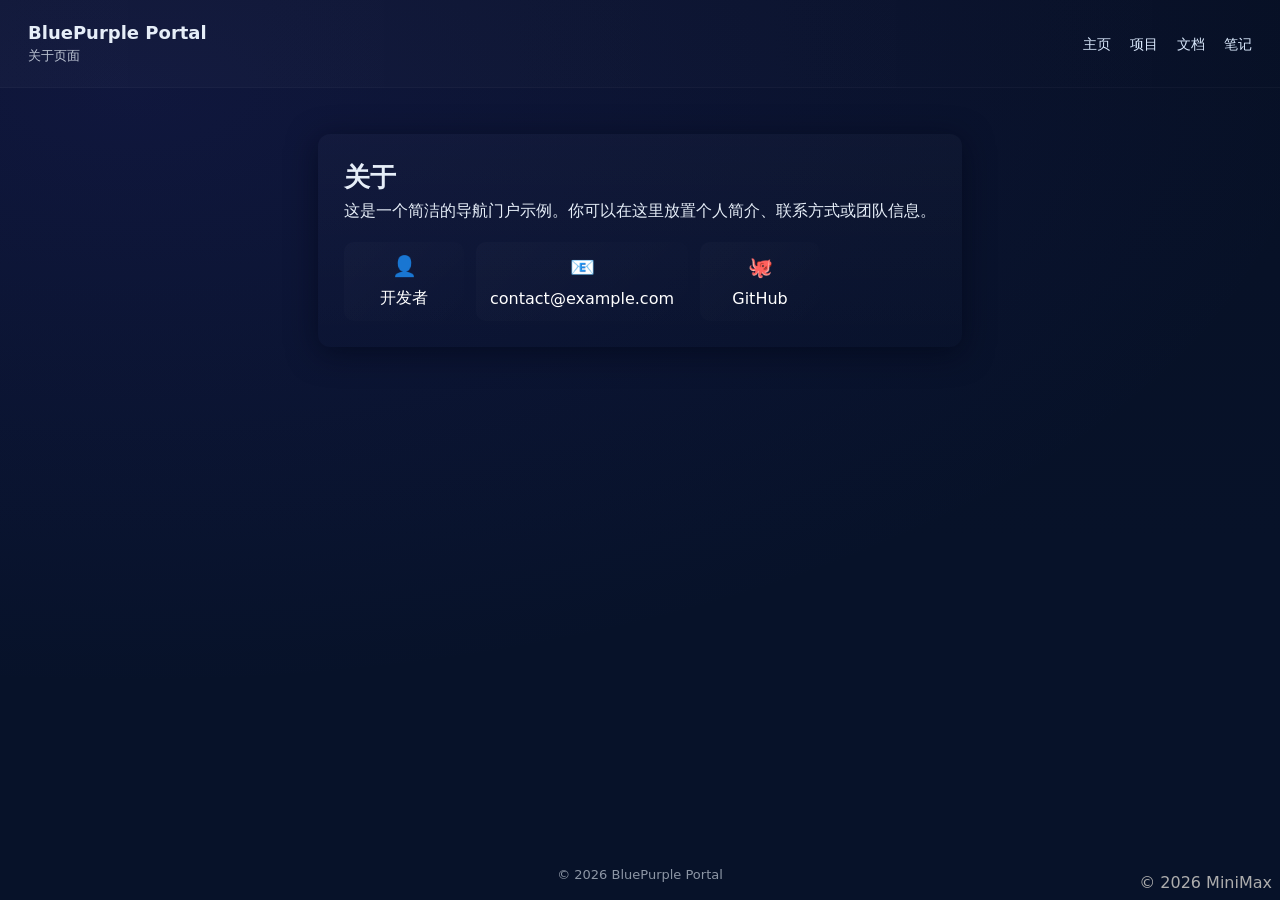
==== about.html @ db28b75b "门户网站" ====
<!doctype html>
<html lang="zh-CN">
<head>
  <meta charset="utf-8" />
  <meta name="viewport" content="width=device-width,initial-scale=1" />
  <title>关于 - BluePurple Portal</title>
  <link rel="stylesheet" href="styles.css" />
</head>
<body>
  <header class="topbar">
    <div class="brand">
      <h1>BluePurple Portal</h1>
      <p class="tagline">关于页面</p>
    </div>
    <div class="links">
      <a href="index.html">主页</a>
      <a href="projects.html">项目</a>
      <a href="docs.html">文档</a>
      <a href="notes.html">笔记</a>
    </div>
  </header>
  <main class="container">
    <section class="hero">
      <h2>关于</h2>
      <p>这是一个简洁的导航门户示例。你可以在这里放置个人简介、联系方式或团队信息。</p>
      <div class="cards" style="margin-top: 20px;">
        <div class="card" style="cursor:default;">
          <div class="icon">👤</div>
          <div>开发者</div>
        </div>
        <div class="card" style="cursor:default;">
          <div class="icon">📧</div>
          <div>contact@example.com</div>
        </div>
        <div class="card" style="cursor:default;">
          <div class="icon">🐙</div>
          <div>GitHub</div>
        </div>
      </div>
    </section>
  </main>
  <footer class="footer">© 2026 BluePurple Portal</footer>

<style>

* {
  margin: 0;
  padding: 0;
  box-sizing: border-box;
}

body {
  font-family: -apple-system, BlinkMacSystemFont, 'Segoe UI', Roboto, 'Helvetica Neue', Arial, sans-serif;
}

.inland-security-footer {
  position: fixed;
  z-index: 10;
  bottom: 0;
  right: 0;
  width: fit-content;
  display: flex;
  justify-content: flex-end;
}

.tooltip-container {
  position: relative;
}

.trigger-content {
  display: flex;
  flex-wrap: wrap;
  align-items: center;
  justify-content: center;
  padding: 8px;
  background-color: transparent;
  border-radius: 8px;
  cursor: pointer;
}

.minimax-link {
  display: flex;
  align-items: center;
  cursor: pointer;
  font-weight: 300;
  color: #adadad;
  text-decoration: none;
}

.minimax-link:visited {
  color: #adadad;
}

.minimax-link:hover {
  color: #666666;
}

.tooltip-content {
  position: absolute;
  bottom: 100%;
  right: 0;
  display: none;
  flex-direction: column;
  align-items: center;
  gap: 8px;
  padding: 8px;
  padding-bottom: 16px; /* 8px 内容间距 + 8px 用于鼠标移动的透明区域 */
  font-size: 12px;
  line-height: 17px;
  background-color: #fafafa;
  border-radius: 12px;
  white-space: nowrap;
  box-shadow: 0 2px 8px rgba(0, 0, 0, 0.15);
  color: #171717;
}

/* 创建透明的连接区域，让鼠标可以平滑移动到 tooltip */
.tooltip-content::after {
  content: '';
  position: absolute;
  bottom: -8px;
  left: 0;
  right: 0;
  height: 16px;
}

.tooltip-container:hover .tooltip-content {
  display: flex;
}

.info-section {
  display: flex;
  flex-wrap: wrap;
  justify-content: center;
  gap: 12px;
}

.beian-link {
  display: flex;
  align-items: center;
  text-decoration: none;
  color: #171717;
}

.beian-icon {
  width: 14px;
  height: 14px;
  margin-right: 2px;
}

.underline-text {
  color: #171717;
  text-decoration: underline;
}

.underline-text:hover {
  color: #000000;
}

/* 深色模式支持 */
@media (prefers-color-scheme: dark) {
  .trigger-content {
    background-color: transparent;
  }

  .minimax-link,
  .minimax-link:visited {
    color: #666666;
  }

  .minimax-link:hover {
    color: #adadad;
  }

  .tooltip-content {
    background-color: #262626;
    color: #ededed;
  }

  .beian-link,
  .underline-text {
    color: #ededed;
  }

  .underline-text:hover {
    color: #ffffff;
  }
}

</style>
<div class="inland-security-footer">
  <div class="tooltip-container">
    <div class="trigger-content">
      <a href="https://www.minimaxi.com/" target="_blank" rel="noreferrer" class="minimax-link">
        <span>© 2026 MiniMax</span>
      </a>
    </div>
    <div class="tooltip-content">
      <section class="info-section">
        <span>上海稀宇科技有限公司</span>
      </section>

      <section class="info-section">
        <a class="beian-link" href="https://www.beian.gov.cn/portal/registerSystemInfo?recordcode=31010402010179" target="_blank" rel="noreferrer">
          <img alt="hailuo-beian-icon" src="https://cdn.hailuoai.com/hailuo-video-web/public_assets/223037d3-79fd-4db0-a456-749f38a6a14b.png" class="beian-icon">
          <span class="underline-text">沪公网安备31010402010179号</span>
        </a>
        <a href="https://beian.miit.gov.cn/" target="_blank" rel="noreferrer" class="underline-text">
          沪ICP备2023003282号-38
        </a>
      </section>

      <section class="info-section">
        <span>模型名称：MiniMax</span>
        <span>备案号：Shanghai-MiniMax-202505230046</span>
      </section>

      <section class="info-section">
        <a href="https://agent.minimaxi.com/doc/zh/terms-of-service.html" target="_blank" rel="noreferrer" class="underline-text">
          用户协议
        </a>
        <a href="https://agent.minimaxi.com/doc/zh/privacy-policy.html" target="_blank" rel="noreferrer" class="underline-text">
          隐私政策
        </a>
      </section>
    </div>
  </div>
</div>

</body>
</html>
---- styles.css ----
:root{
  --bg1:#0f1724;
  --gp1:#4f46e5; /* 紫 */
  --gp2:#06b6d4; /* 蓝 */
  --glass: rgba(255,255,255,0.06);
  --accent: linear-gradient(135deg,#6d28d9 0%, #2563eb 50%, #06b6d4 100%);
}

*{box-sizing:border-box;margin:0;padding:0;font-family:Inter,ui-sans-serif,system-ui,Segoe UI,Roboto,"Helvetica Neue",Arial}

body{
  min-height:100vh;
  background: radial-gradient(1200px 600px at 10% 10%, rgba(79,70,229,0.12), transparent),
              linear-gradient(180deg,#071025 0%, #071229 60%);
  color:#e6eef8;
  -webkit-font-smoothing:antialiased;
  display:flex;
  flex-direction:column;
}

.topbar{
  display:flex;justify-content:space-between;align-items:center;
  padding:22px 28px;background:linear-gradient(90deg, rgba(255,255,255,0.02), transparent);
  border-bottom:1px solid rgba(255,255,255,0.03);
}
.brand h1{font-size:18px;margin-bottom:4px}
.tagline{font-size:13px;color:rgba(230,238,248,0.8)}

.links a{color:#dbeafe;margin-left:14px;text-decoration:none;font-size:14px}
.links a:hover{text-decoration:underline;opacity:0.95}

.container{max-width:980px;margin:28px auto;padding:18px}

.hero{padding:26px;border-radius:12px;background:linear-gradient(180deg, rgba(255,255,255,0.02), transparent);box-shadow:0 6px 30px rgba(2,6,23,0.6)}
.hero h2{font-size:26px;margin-bottom:6px}
.subtitle{color:rgba(230,238,248,0.8);margin-bottom:18px}

.cards{display:flex;gap:12px;flex-wrap:wrap}
.card{
  display:flex;align-items:center;gap:10px;padding:12px 14px;border-radius:10px;
  color:white;background:linear-gradient(135deg, rgba(255,255,255,0.02), transparent);
  text-decoration:none;min-width:120px;justify-content:center;flex-direction:column;
  transition:transform .18s ease,box-shadow .18s ease;
}
.card:hover{transform:translateY(-6px);box-shadow:0 10px 30px rgba(37,99,235,0.12)}
.icon{font-size:20px}

.progress-wrap{margin-top:20px}
.progress-info{display:flex;justify-content:space-between;margin-bottom:8px;color:rgba(230,238,248,0.85)}
.progress-bar{position:relative;height:28px;background:rgba(255,255,255,0.04);border-radius:999px;overflow:hidden}
.progress-fill{
  height:100%;width:0;background:var(--accent);border-radius:999px;transition:width 1s ease;
  box-shadow:0 6px 24px rgba(79,70,229,0.18), inset 0 -6px 20px rgba(0,0,0,0.2);
}
.worker{
  position:absolute;top:50%;transform:translate(-50%,-50%);left:0;transition:left 1s linear;
  width:40px;height:40px;
}

.news-wrap{margin-top:22px;padding:12px;border-radius:10px;background:linear-gradient(90deg, rgba(255,255,255,0.01), transparent)}
.news-label{font-size:13px;color:rgba(230,238,248,0.8);margin-bottom:8px}
.news-ticker{height:28px;display:flex;align-items:center;overflow:hidden;position:relative}
.news-track{display:inline-block;white-space:nowrap;animation:marquee 18s linear infinite}
.news-item{display:inline-block;padding:0 18px;border-right:1px solid rgba(255,255,255,0.04);color:#e6eef8;font-size:15px}
@keyframes marquee{0%{transform:translateX(0)}100%{transform:translateX(-50%)}}

.footer{margin-top:auto;padding:18px;text-align:center;color:rgba(230,238,248,0.6);font-size:13px}

/* responsiveness */
@media (max-width:720px){
  .links{display:none}
  .cards{gap:10px}
  .card{min-width:92px;padding:10px}
}
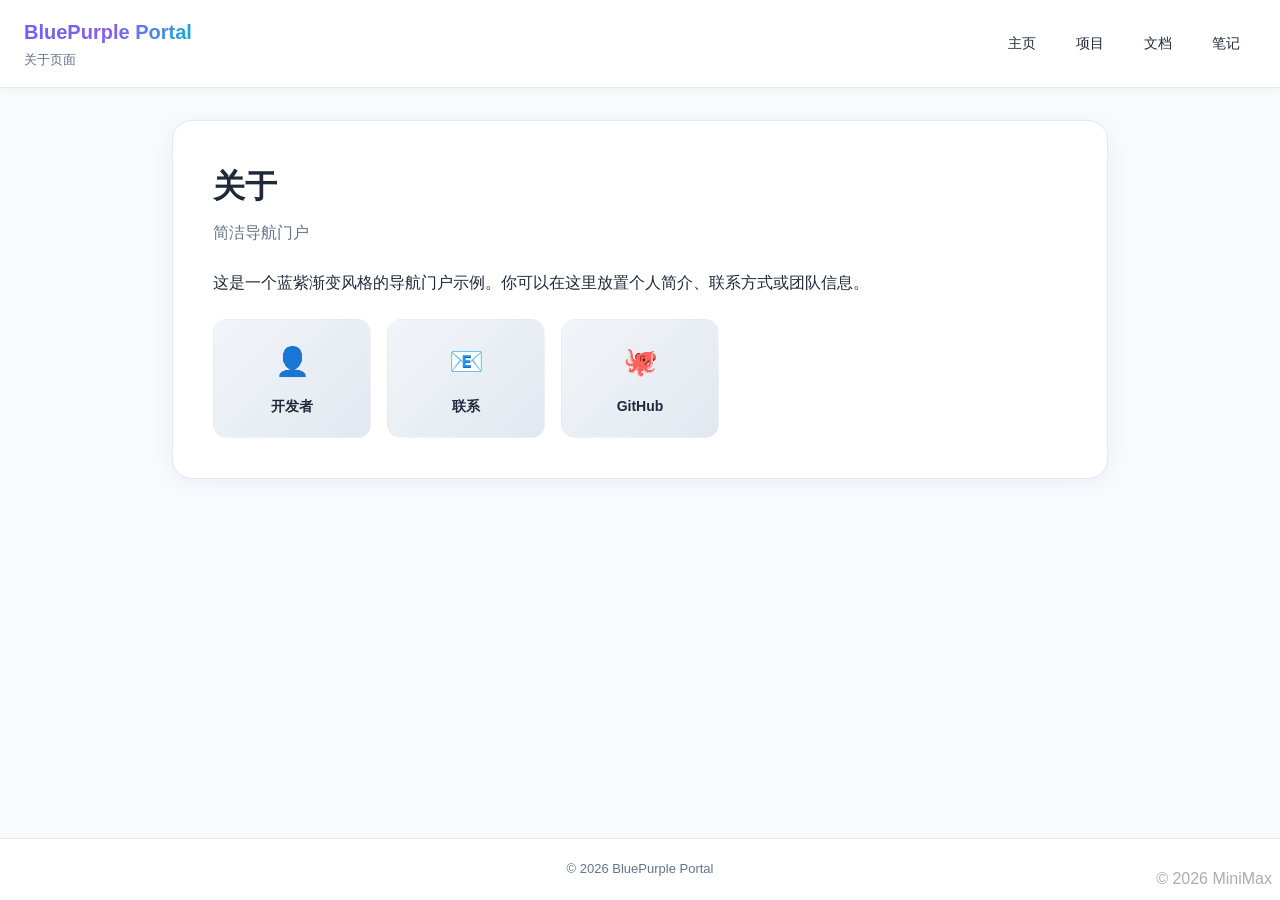
==== commit e32e237b: "Add files via upload" ====
--- a/about.html
+++ b/about.html
@@ -7,39 +7,50 @@
   <link rel="stylesheet" href="styles.css" />
 </head>
 <body>
+  <button class="menu-toggle" id="menuToggle" aria-label="菜单">
+    <span></span><span></span><span></span>
+  </button>
+
   <header class="topbar">
     <div class="brand">
       <h1>BluePurple Portal</h1>
       <p class="tagline">关于页面</p>
     </div>
-    <div class="links">
+    <nav class="links" id="navLinks">
       <a href="index.html">主页</a>
       <a href="projects.html">项目</a>
       <a href="docs.html">文档</a>
       <a href="notes.html">笔记</a>
-    </div>
+    </nav>
   </header>
+
   <main class="container">
     <section class="hero">
       <h2>关于</h2>
-      <p>这是一个简洁的导航门户示例。你可以在这里放置个人简介、联系方式或团队信息。</p>
-      <div class="cards" style="margin-top: 20px;">
-        <div class="card" style="cursor:default;">
+      <p class="subtitle">简洁导航门户</p>
+      <p>这是一个蓝紫渐变风格的导航门户示例。你可以在这里放置个人简介、联系方式或团队信息。</p>
+      <div class="cards" style="margin-top: 24px;">
+        <div class="card" style="cursor: default;">
           <div class="icon">👤</div>
           <div>开发者</div>
         </div>
-        <div class="card" style="cursor:default;">
+        <div class="card" style="cursor: default;">
           <div class="icon">📧</div>
-          <div>contact@example.com</div>
+          <div>联系</div>
         </div>
-        <div class="card" style="cursor:default;">
+        <div class="card" style="cursor: default;">
           <div class="icon">🐙</div>
           <div>GitHub</div>
         </div>
       </div>
     </section>
   </main>
-  <footer class="footer">© 2026 BluePurple Portal</footer>
+
+  <footer class="footer">
+    © 2026 BluePurple Portal
+  </footer>
+
+  <script src="script.js"></script>
 
 <style>
 
--- a/styles.css
+++ b/styles.css
@@ -1,74 +1,421 @@
-:root{
-  --bg1:#0f1724;
-  --gp1:#4f46e5; /* 紫 */
-  --gp2:#06b6d4; /* 蓝 */
-  --glass: rgba(255,255,255,0.06);
-  --accent: linear-gradient(135deg,#6d28d9 0%, #2563eb 50%, #06b6d4 100%);
-}
-
-*{box-sizing:border-box;margin:0;padding:0;font-family:Inter,ui-sans-serif,system-ui,Segoe UI,Roboto,"Helvetica Neue",Arial}
-
-body{
-  min-height:100vh;
-  background: radial-gradient(1200px 600px at 10% 10%, rgba(79,70,229,0.12), transparent),
-              linear-gradient(180deg,#071025 0%, #071229 60%);
-  color:#e6eef8;
-  -webkit-font-smoothing:antialiased;
-  display:flex;
-  flex-direction:column;
-}
-
-.topbar{
-  display:flex;justify-content:space-between;align-items:center;
-  padding:22px 28px;background:linear-gradient(90deg, rgba(255,255,255,0.02), transparent);
-  border-bottom:1px solid rgba(255,255,255,0.03);
-}
-.brand h1{font-size:18px;margin-bottom:4px}
-.tagline{font-size:13px;color:rgba(230,238,248,0.8)}
-
-.links a{color:#dbeafe;margin-left:14px;text-decoration:none;font-size:14px}
-.links a:hover{text-decoration:underline;opacity:0.95}
-
-.container{max-width:980px;margin:28px auto;padding:18px}
-
-.hero{padding:26px;border-radius:12px;background:linear-gradient(180deg, rgba(255,255,255,0.02), transparent);box-shadow:0 6px 30px rgba(2,6,23,0.6)}
-.hero h2{font-size:26px;margin-bottom:6px}
-.subtitle{color:rgba(230,238,248,0.8);margin-bottom:18px}
-
-.cards{display:flex;gap:12px;flex-wrap:wrap}
-.card{
-  display:flex;align-items:center;gap:10px;padding:12px 14px;border-radius:10px;
-  color:white;background:linear-gradient(135deg, rgba(255,255,255,0.02), transparent);
-  text-decoration:none;min-width:120px;justify-content:center;flex-direction:column;
-  transition:transform .18s ease,box-shadow .18s ease;
-}
-.card:hover{transform:translateY(-6px);box-shadow:0 10px 30px rgba(37,99,235,0.12)}
-.icon{font-size:20px}
-
-.progress-wrap{margin-top:20px}
-.progress-info{display:flex;justify-content:space-between;margin-bottom:8px;color:rgba(230,238,248,0.85)}
-.progress-bar{position:relative;height:28px;background:rgba(255,255,255,0.04);border-radius:999px;overflow:hidden}
-.progress-fill{
-  height:100%;width:0;background:var(--accent);border-radius:999px;transition:width 1s ease;
-  box-shadow:0 6px 24px rgba(79,70,229,0.18), inset 0 -6px 20px rgba(0,0,0,0.2);
-}
-.worker{
-  position:absolute;top:50%;transform:translate(-50%,-50%);left:0;transition:left 1s linear;
-  width:40px;height:40px;
-}
-
-.news-wrap{margin-top:22px;padding:12px;border-radius:10px;background:linear-gradient(90deg, rgba(255,255,255,0.01), transparent)}
-.news-label{font-size:13px;color:rgba(230,238,248,0.8);margin-bottom:8px}
-.news-ticker{height:28px;display:flex;align-items:center;overflow:hidden;position:relative}
-.news-track{display:inline-block;white-space:nowrap;animation:marquee 18s linear infinite}
-.news-item{display:inline-block;padding:0 18px;border-right:1px solid rgba(255,255,255,0.04);color:#e6eef8;font-size:15px}
-@keyframes marquee{0%{transform:translateX(0)}100%{transform:translateX(-50%)}}
-
-.footer{margin-top:auto;padding:18px;text-align:center;color:rgba(230,238,248,0.6);font-size:13px}
-
-/* responsiveness */
-@media (max-width:720px){
-  .links{display:none}
-  .cards{gap:10px}
-  .card{min-width:92px;padding:10px}
+:root {
+  --primary: #6366f1;
+  --primary-dark: #4f46e5;
+  --accent: linear-gradient(135deg, #6366f1 0%, #8b5cf6 50%, #06b6d4 100%);
+  --bg: #f8fafc;
+  --bg-card: #ffffff;
+  --text: #1e293b;
+  --text-light: #64748b;
+  --border: #e2e8f0;
+  --shadow: 0 4px 20px rgba(99, 102, 241, 0.08);
+  --shadow-hover: 0 8px 30px rgba(99, 102, 241, 0.15);
+}
+
+* { box-sizing: border-box; margin: 0; padding: 0; font-family: Inter, -apple-system, BlinkMacSystemFont, 'Segoe UI', Roboto, 'Helvetica Neue', Arial, sans-serif; }
+
+html { scroll-behavior: smooth; }
+
+body {
+  min-height: 100vh;
+  background: var(--bg);
+  color: var(--text);
+  -webkit-font-smoothing: antialiased;
+  display: flex;
+  flex-direction: column;
+  line-height: 1.6;
+}
+
+/* 移动端菜单按钮 */
+.menu-toggle {
+  display: none;
+  position: fixed;
+  top: 16px;
+  right: 16px;
+  z-index: 1001;
+  width: 44px;
+  height: 44px;
+  background: var(--bg-card);
+  border: none;
+  border-radius: 10px;
+  box-shadow: var(--shadow);
+  cursor: pointer;
+  padding: 10px;
+}
+
+.menu-toggle span {
+  display: block;
+  width: 100%;
+  height: 3px;
+  background: var(--primary);
+  border-radius: 2px;
+  margin: 4px 0;
+  transition: all 0.3s ease;
+}
+
+.menu-toggle.active span:nth-child(1) { transform: rotate(45deg) translate(5px, 5px); }
+.menu-toggle.active span:nth-child(2) { opacity: 0; }
+.menu-toggle.active span:nth-child(3) { transform: rotate(-45deg) translate(5px, -5px); }
+
+/* 顶部导航 */
+.topbar {
+  position: sticky;
+  top: 0;
+  z-index: 100;
+  display: flex;
+  justify-content: space-between;
+  align-items: center;
+  padding: 16px 24px;
+  background: var(--bg-card);
+  border-bottom: 1px solid var(--border);
+  box-shadow: 0 2px 10px rgba(0, 0, 0, 0.03);
+}
+
+.brand h1 {
+  font-size: 20px;
+  font-weight: 700;
+  background: var(--accent);
+  -webkit-background-clip: text;
+  -webkit-text-fill-color: transparent;
+  background-clip: text;
+}
+
+.tagline {
+  font-size: 13px;
+  color: var(--text-light);
+  margin-top: 2px;
+}
+
+.links {
+  display: flex;
+  gap: 8px;
+  flex-wrap: wrap;
+}
+
+.links a {
+  color: var(--text);
+  text-decoration: none;
+  font-size: 14px;
+  font-weight: 500;
+  padding: 8px 16px;
+  border-radius: 8px;
+  transition: all 0.2s ease;
+  background: transparent;
+}
+
+.links a:hover {
+  background: rgba(99, 102, 241, 0.08);
+  color: var(--primary);
+}
+
+/* 主容器 */
+.container {
+  max-width: 1000px;
+  margin: 0 auto;
+  padding: 24px;
+  flex: 1;
+  width: 100%;
+}
+
+/* 英雄区域 */
+.hero {
+  padding: 32px;
+  border-radius: 16px;
+  background: var(--bg-card);
+  box-shadow: var(--shadow);
+  border: 1px solid var(--border);
+  margin-bottom: 24px;
+}
+
+.hero h2 {
+  font-size: 28px;
+  font-weight: 700;
+  color: var(--text);
+  margin-bottom: 8px;
+}
+
+.subtitle {
+  color: var(--text-light);
+  font-size: 16px;
+  margin-bottom: 24px;
+}
+
+/* 卡片网格 */
+.cards {
+  display: grid;
+  grid-template-columns: repeat(auto-fill, minmax(140px, 1fr));
+  gap: 16px;
+}
+
+.card {
+  display: flex;
+  flex-direction: column;
+  align-items: center;
+  gap: 10px;
+  padding: 20px 16px;
+  border-radius: 14px;
+  background: linear-gradient(135deg, #f1f5f9 0%, #e2e8f0 100%);
+  text-decoration: none;
+  transition: all 0.25s ease;
+  border: 1px solid transparent;
+}
+
+.card:hover {
+  transform: translateY(-4px);
+  box-shadow: var(--shadow-hover);
+  border-color: var(--primary);
+  background: linear-gradient(135deg, #eef2ff 0%, #e0e7ff 100%);
+}
+
+.icon { font-size: 28px; }
+.card div:last-child {
+  color: var(--text);
+  font-weight: 600;
+  font-size: 14px;
+}
+
+/* 进度条 */
+.progress-wrap {
+  margin-bottom: 24px;
+}
+
+.progress-info {
+  display: flex;
+  justify-content: space-between;
+  margin-bottom: 10px;
+  font-size: 14px;
+  color: var(--text-light);
+  font-weight: 500;
+}
+
+.progress-bar {
+  position: relative;
+  height: 32px;
+  background: linear-gradient(135deg, #f1f5f9 0%, #e2e8f0 100%);
+  border-radius: 999px;
+  overflow: visible;
+  border: 1px solid var(--border);
+}
+
+.progress-fill {
+  height: 100%;
+  width: 0;
+  background: var(--accent);
+  border-radius: 999px;
+  transition: width 1s ease;
+  box-shadow: 0 4px 15px rgba(99, 102, 241, 0.3);
+}
+
+.worker {
+  position: absolute;
+  top: 50%;
+  transform: translate(-50%, -50%);
+  left: 0;
+  transition: left 1s linear;
+  width: 44px;
+  height: 44px;
+  background: var(--primary);
+  border-radius: 50%;
+  display: flex;
+  align-items: center;
+  justify-content: center;
+  box-shadow: 0 2px 10px rgba(99, 102, 241, 0.4);
+}
+
+/* 新闻滚动 */
+.news-wrap {
+  padding: 20px;
+  border-radius: 14px;
+  background: var(--bg-card);
+  border: 1px solid var(--border);
+  box-shadow: var(--shadow);
+}
+
+.news-label {
+  font-size: 14px;
+  font-weight: 600;
+  color: var(--text);
+  margin-bottom: 12px;
+  display: flex;
+  align-items: center;
+  gap: 8px;
+}
+
+.news-label::before {
+  content: '';
+  width: 4px;
+  height: 16px;
+  background: var(--accent);
+  border-radius: 2px;
+}
+
+.news-ticker {
+  height: 36px;
+  display: flex;
+  align-items: center;
+  overflow: hidden;
+  position: relative;
+}
+
+.news-track {
+  display: inline-block;
+  white-space: nowrap;
+  animation: marquee 20s linear infinite;
+}
+
+.news-item {
+  display: inline-block;
+  padding: 0 20px;
+  border-right: 1px solid var(--border);
+  color: var(--text);
+  font-size: 14px;
+  font-weight: 500;
+}
+
+.news-item:first-child { color: var(--primary); }
+
+@keyframes marquee {
+  0% { transform: translateX(0); }
+  100% { transform: translateX(-50%); }
+}
+
+/* 页脚 */
+.footer {
+  padding: 20px;
+  text-align: center;
+  color: var(--text-light);
+  font-size: 13px;
+  border-top: 1px solid var(--border);
+  background: var(--bg-card);
+}
+
+/* ===== 响应式设计 ===== */
+
+/* 手机端 (< 640px) */
+@media (max-width: 640px) {
+  .menu-toggle { display: block; }
+
+  .topbar {
+    flex-direction: column;
+    align-items: flex-start;
+    padding: 16px;
+    padding-top: 60px;
+  }
+
+  .brand { margin-bottom: 16px; }
+
+  .links {
+    display: none;
+    width: 100%;
+    flex-direction: column;
+    gap: 4px;
+    padding-top: 16px;
+    border-top: 1px solid var(--border);
+  }
+
+  .links.active {
+    display: flex;
+  }
+
+  .links a {
+    padding: 12px 16px;
+    background: var(--bg);
+    border-radius: 8px;
+  }
+
+  .container { padding: 16px; }
+
+  .hero {
+    padding: 24px 20px;
+    border-radius: 12px;
+  }
+
+  .hero h2 {
+    font-size: 22px;
+  }
+
+  .cards {
+    grid-template-columns: repeat(2, 1fr);
+    gap: 12px;
+  }
+
+  .card {
+    padding: 16px 12px;
+  }
+
+  .icon { font-size: 24px; }
+
+  .progress-bar { height: 28px; }
+
+  .worker { width: 36px; height: 36px; }
+
+  .news-wrap { padding: 16px; }
+
+  .news-item { font-size: 13px; padding: 0 14px; }
+}
+
+/* 平板端 (641px - 1024px) */
+@media (min-width: 641px) and (max-width: 1024px) {
+  .container { padding: 20px; }
+
+  .hero { padding: 28px; }
+
+  .cards {
+    grid-template-columns: repeat(3, 1fr);
+  }
+}
+
+/* 大屏幕 (> 1024px) */
+@media (min-width: 1025px) {
+  .container { padding: 32px; }
+
+  .hero {
+    padding: 40px;
+    border-radius: 20px;
+  }
+
+  .hero h2 { font-size: 32px; }
+
+  .cards {
+    grid-template-columns: repeat(5, 1fr);
+  }
+}
+
+/* 触摸设备优化 */
+@media (hover: none) and (pointer: coarse) {
+  .card:active {
+    transform: scale(0.98);
+    background: linear-gradient(135deg, #eef2ff 0%, #e0e7ff 100%);
+  }
+
+  .links a:active {
+    background: rgba(99, 102, 241, 0.1);
+  }
+}
+
+/* 深色模式 */
+@media (prefers-color-scheme: dark) {
+  :root {
+    --bg: #0f172a;
+    --bg-card: #1e293b;
+    --text: #f1f5f9;
+    --text-light: #94a3b8;
+    --border: #334155;
+    --shadow: 0 4px 20px rgba(0, 0, 0, 0.3);
+    --shadow-hover: 0 8px 30px rgba(99, 102, 241, 0.2);
+  }
+
+  .card {
+    background: linear-gradient(135deg, #334155 0%, #475569 100%);
+  }
+
+  .card:hover {
+    background: linear-gradient(135deg, #4338ca 0%, #6366f1 100%);
+  }
+
+  .progress-bar {
+    background: linear-gradient(135deg, #334155 0%, #475569 100%);
+  }
+
+  .topbar { background: var(--bg-card); }
+  .footer { background: var(--bg-card); }
 }
